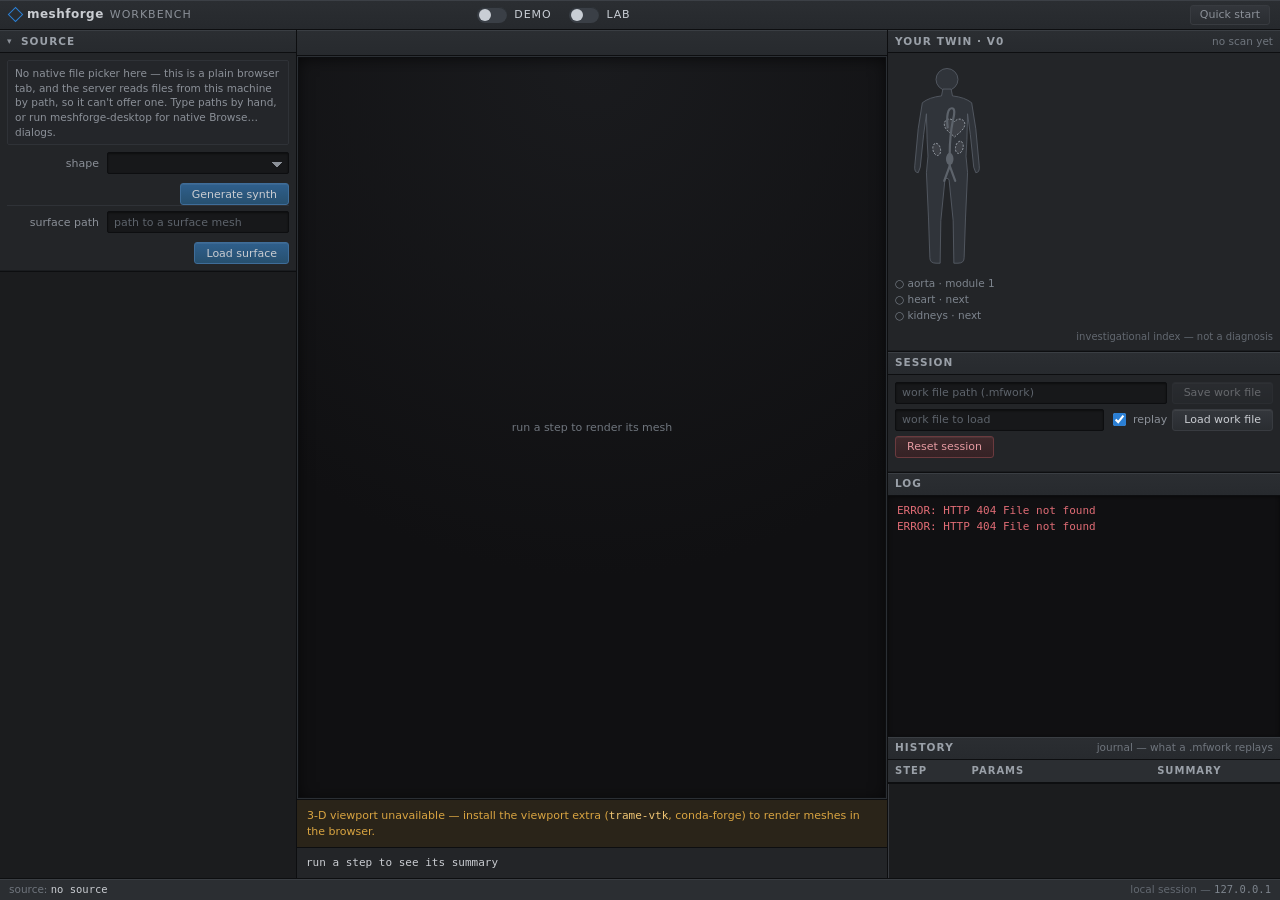
==== src/digitwin/web/static/index.html @ 9f06ed1d "refactor: rename the package meshforge -> digitwin (move + module paths) git mv src/meshforge src/di" ====
<!doctype html>
<html lang="en">
  <head>
    <meta charset="utf-8" />
    <meta name="viewport" content="width=device-width, initial-scale=1" />
    <title>meshforge web — Workbench</title>
    <link rel="stylesheet" href="styles.css" />
  </head>
  <body>
    <header id="topbar">
      <h1>meshforge <span class="sub">Workbench</span></h1>
      <!-- Demo mode (presentation layout): fewer panels, result reveal, the
           patient atlas. URL ?demo=1 or localStorage meshforge.demo; off = the
           Workbench as it is. app.js owns the behaviour; styles.css the layout. -->
      <div class="mode-switches">
      <label id="demo-switch" class="demo-switch" title="presentation layout: load, contour &amp; mesh, simulate; results reveal as they land; the patient atlas above the twin">
        <input type="checkbox" id="demo-toggle" />
        <span class="demo-switch-track" aria-hidden="true"></span>
        <span class="demo-switch-label">Demo</span>
      </label>
      <!-- Lab mode (D115): Demo's six steps and viewport (the aorta outlined,
           the heart as a ghost beside it, through CFD) without the right-hand
           pane (no atlas, no twin, no whole-body view), plus an Upload scan
           button above the steps. URL ?lab=1 or localStorage meshforge.lab;
           Demo and Lab are never both on. -->
      <label id="lab-switch" class="demo-switch lab-switch" title="lab: Demo's six steps without the right-hand pane, plus Upload scan for a CT from this computer">
        <input type="checkbox" id="lab-toggle" />
        <span class="demo-switch-track" aria-hidden="true"></span>
        <span class="demo-switch-label">Lab</span>
      </label>
      </div>
      <!-- Static, offline quick-start. No links, no fetch, no external
           navigation (the app is 127.0.0.1-only and self-contained). -->
      <details id="help" class="help">
        <summary>Quick start</summary>
        <div class="help-body">
          <ol>
            <li><b>source</b> — pick a shape → <b>Generate synth</b>; or
              starting from a file, open the matching <b>import_*</b> panel
              (e.g. <b>import_cad</b> for DXF/DWG) and run it first.</li>
            <li>Then <b>Run centerline</b> → <b>Run wall</b> → <b>Run
              volmesh</b> (check <code>inverted 0</code>).</li>
            <li>Analyze in the <b>solve</b> (FEA) or <b>cfd</b> panel.</li>
            <li><b>Save work file</b> (<code>.mfwork</code>) → <b>Load</b> with
              <i>replay</i> ticked to reproduce.</li>
          </ol>
          <p>Run step panels top-to-bottom; a step run before its input errors
            loudly (log, and next to the button). Full guide:
            <code>docs/TUTORIAL.md</code> and <code>docs/APP_GUIDE.md</code>.</p>
        </div>
      </details>
    </header>

    <main id="workbench">
      <!-- LEFT: scrollable source + per-step parameter panels (from /schema) -->
      <section id="pane-left" class="pane" aria-label="steps">
        <details id="source-box" class="step-box" open>
          <summary>source</summary>
          <label class="knob">
            <span class="knob-name">shape</span>
            <select id="synth-shape"></select>
          </label>
          <button type="button" id="btn-synth" class="run">Generate synth</button>
          <hr />
          <label class="knob">
            <span class="knob-name">surface path</span>
            <input type="text" id="load-path" placeholder="path to a surface mesh" />
          </label>
          <button type="button" id="btn-load" class="run">Load surface</button>
        </details>
        <!-- Lab mode only (D115): the extra button above Demo's six tabs.
             The CT's bytes go to POST /upload/scan (a read-only temp copy on
             the server) and the copy's path fills Load scan's path knob;
             Load scan (tab 1) is the next click. Hidden unless body.lab. -->
        <div id="lab-upload" class="lab-upload" data-demo-state="waiting">
          <button type="button" id="btn-upload-scan" class="lab-upload-btn" title="choose a CT file (.nii, .nii.gz or .nrrd) on this computer">
            <span class="demo-tab">
              <span class="demo-num" aria-hidden="true">↑</span>
              <span class="demo-title">Upload scan</span>
              <span class="demo-hint" id="lab-upload-hint">CT .nii / .nii.gz / .nrrd from this computer</span>
              <span class="demo-mark" aria-hidden="true"></span>
            </span>
          </button>
          <input type="file" id="upload-scan-input" accept=".nii,.nii.gz,.gz,.nrrd" hidden />
          <p id="upload-error" class="panel-error" hidden></p>
        </div>
        <div id="step-panels"><!-- generated from GET /schema --></div>
      </section>

      <!-- CENTER: interactive 3-D viewport (pure client-side vtk.js) -->
      <section id="pane-center" class="pane" aria-label="viewport">
        <div id="viewport-slot" class="viewport-slot">
          <div id="vp-toolbar" class="vp-toolbar">
            <label class="vp-ctl" id="vp-field-ctl" hidden>
              <span>color by</span>
              <select id="vp-field"></select>
            </label>
            <label class="vp-ctl" id="vp-overlay-ctl" hidden title="draw the raw source contours over the surface">
              <input type="checkbox" id="vp-overlay" checked />
              <span id="vp-overlay-name">contours</span>
            </label>
            <label class="vp-ctl" id="vp-section-ctl" hidden title="show the flow on a section along the vessel centreline (the wall turns translucent)">
              <input type="checkbox" id="vp-section" checked />
              <span>flow section</span>
            </label>
            <label class="vp-ctl" id="vp-wall-ctl" hidden title="draw the vessel wall around the flow section (translucent)">
              <input type="checkbox" id="vp-wall" />
              <span>wall</span>
            </label>
            <label class="vp-ctl" id="vp-fit-ctl" hidden title="colour range = the flow inside the section (2nd-98th percentile), not the full range">
              <input type="checkbox" id="vp-fit" checked />
              <span>fit colours</span>
            </label>
            <!-- Demo mode only (D112): switch the view between the wall-stress
                 result and the CFD result the session holds; nothing computed. -->
            <div class="vp-ctl vp-layer" id="vp-layer-ctl" hidden role="group" aria-label="shown result">
              <button type="button" class="vp-layer-btn" data-layer="stress" aria-pressed="false" title="the finite-element wall stress">wall stress</button>
              <button type="button" class="vp-layer-btn" data-layer="cfd" aria-pressed="false" title="the blood-flow (CFD) result">blood flow</button>
            </div>
            <div id="vp-colorbar" class="vp-colorbar" hidden>
              <span id="vp-cb-min" class="vp-cb-lim">0</span>
              <span class="vp-cb-gradient" aria-hidden="true"></span>
              <span id="vp-cb-max" class="vp-cb-lim">1</span>
              <span id="vp-cb-name" class="vp-cb-name"></span>
            </div>
          </div>
          <div id="vtk-canvas" class="vtk-canvas">
            <p id="vp-empty" class="viewport-note">run a step to render its mesh</p>
          </div>
          <!-- Demo mode only: the running step with its elapsed seconds (from
               GET /state `running`). A NEW result is drawn in from the top down
               by viewport.js itself (D112). -->
          <div id="vp-busy" class="vp-busy" hidden aria-live="polite"></div>
          <div id="vp-anim" class="vp-anim" hidden>
            <button type="button" id="vp-play" class="run" title="play / pause">▶</button>
            <input type="range" id="vp-frame" min="0" max="0" value="0" step="1" aria-label="CFD time frame" />
            <span id="vp-time" class="vp-time"></span>
          </div>
          <p id="vp-fallback" class="vp-fallback" hidden>
            3-D viewport unavailable — install the viewport extra
            (<code>trame-vtk</code>, conda-forge) to render meshes in the browser.
          </p>
          <pre id="summary-view" class="summary-view">run a step to see its summary</pre>
        </div>
      </section>

      <!-- RIGHT: docked session / log / history panels -->
      <section id="pane-right" class="pane" aria-label="log and history">
        <!-- Twin card (M6): the copilot report's header as a live panel. Filled
             from GET /twin (the session's own step outputs); every slot waits
             until its step has run. The body outline is the report's exact SVG. -->
        <section id="twin-panel" class="dock-panel twin-panel" aria-label="your twin">
          <h2 class="panel-title">your twin · v0 <span id="twin-scan" class="muted">no scan yet</span></h2>
          <div id="twin" class="twin" data-lit="0">
            <div class="twin-fig">
              <svg class="tw-svg" viewBox="0 0 140 300" role="img" aria-label="body outline: the aorta is module 1; heart and kidneys come next"><circle class="tw-body" cx="70" cy="24" r="16"/><path class="tw-body" d="M76 38 L78 48 Q96 50 106 58 L112 96 L117 150 Q118 160 112 160 L109 152 L104 104 L100 74 L99 112 Q96 136 100 160 L97 226 L95 284 Q95 292 86 292 L80 292 L79 230 L73 170 Q70 166 67 170 L61 230 L60 292 L54 292 Q45 292 45 284 L43 226 L40 160 Q44 136 41 112 L40 74 L36 104 L31 152 L28 160 Q22 160 23 150 L28 96 L34 58 Q44 50 62 48 L64 38 Z"/><path class="tw-next" d="M81 86 C77 79 66 81 66 89 C66 97 75 102 81 108 C87 102 96 97 96 89 C96 81 85 79 81 86 Z"/><ellipse class="tw-next" cx="55" cy="126" rx="5.5" ry="9" transform="rotate(-12 55 126)"/><ellipse class="tw-next" cx="88" cy="123" rx="5.5" ry="9" transform="rotate(12 88 123)"/><g class="tw-aorta"><path d="M71 94 C69 78 71 66 77 66 C82 66 81 74 79 82 C77 92 74 104 74 132 L74 150"/><path d="M74 150 L66 172 M74 150 L82 172"/><ellipse cx="74" cy="140" rx="5.5" ry="9"/></g></svg>
              <ul id="twin-modules" class="twin-modules">
                <li class="mod">○ aorta · module 1</li><li class="mod">○ heart · next</li><li class="mod">○ kidneys · next</li>
              </ul>
            </div>
            <ul id="twin-slots" class="twin-slots" aria-live="polite"><!-- from GET /twin --></ul>
          </div>
          <p class="twin-foot">investigational index — not a diagnosis</p>
        </section>

        <section class="dock-panel">
          <h2 class="panel-title">session</h2>
          <div class="actions">
            <div class="action-row">
              <input type="text" id="save-path" placeholder="work file path (.mfwork)" />
              <button type="button" id="btn-save" class="run" disabled>Save work file</button>
            </div>
            <p id="save-error" class="panel-error" hidden></p>
            <div class="action-row">
              <input type="text" id="wload-path" placeholder="work file to load" />
              <label class="inline"><input type="checkbox" id="wload-replay" checked /> replay</label>
              <button type="button" id="btn-wload" class="run">Load work file</button>
            </div>
            <p id="wload-error" class="panel-error" hidden></p>
            <div class="action-row">
              <button type="button" id="btn-reset" class="reset">Reset session</button>
            </div>
          </div>
        </section>

        <section class="dock-panel flush">
          <h2 class="panel-title">log</h2>
          <pre id="log" class="log" aria-live="polite"></pre>
        </section>

        <section id="history-panel" class="dock-panel flush">
          <h2 class="panel-title">history <span class="muted">journal — what a .mfwork replays</span></h2>
          <table id="history" class="history">
            <thead><tr><th>step</th><th>params</th><th>summary</th></tr></thead>
            <tbody></tbody>
          </table>
        </section>
      </section>
    </main>


    <!-- Demo mode: the patient atlas (D108 addendum 6). An inert template;
         app.js clones it above the twin panel while Demo is on and removes it
         when off. One patient record, every study filed by body region and
         modality: the body map is 15 regions, each its own path, filed by the
         PATIENT's side (right = the viewer's left, as on a scan). Every study
         row comes from GET /atlas — the scans the session really loaded, no
         priors, no other patients, no dates. The region ids and names are
         meshforge.atlas.REGIONS; the asset test pins the two. -->
    <template id="atlas-svg">
      <section id="atlas-panel" class="dock-panel atlas" data-modality="All" aria-label="patient atlas">
        <h2 class="panel-title">patient atlas <span id="atlas-patient" class="muted">no patient loaded</span></h2>
        <div class="atlas-body">
          <div class="atlas-fig">
            <!-- A front-view silhouette with natural lines (deltoids, tapered arms,
                 waist and hips, thighs, calves, feet), 1 unit = 1 px at its drawn size
                 (170 x 330). Exactly 15 regions, each its own path, ~2-unit gaps; the
                 left side is the right side mirrored, so the patient's right is on the
                 viewer's left. data-cx/cy: the badge and the hovered region's name
                 label (drawn by app.js, kept inside the figure). -->
            <svg class="atlas-svg" viewBox="0 0 170 330" role="group" aria-label="body map, front view, 15 regions; the patient's right is on the left">
              <g class="atlas-regions">
                <path class="atlas-region" data-region="head" tabindex="0" aria-label="Head and neck" role="button" data-cx="85" data-cy="26" d="M75 58 L76 45.4 A19 22 0 1 1 94 45.4 L95 58 Z"/>
                <path class="atlas-region" data-region="chest" tabindex="0" aria-label="Chest" role="button" data-cx="85" data-cy="90" d="M57 60 C66 61 76 62 85 62 C94 62 104 61 113 60 C113.5 80 113.5 100 112 120 L58 120 C56.5 100 56.5 80 57 60 Z"/>
                <path class="atlas-region" data-region="torso" tabindex="0" aria-label="Torso (abdomen and pelvis)" role="button" data-cx="85" data-cy="160" d="M58 122 L112 122 C111 135 109 145 110 155 C112 170 117 182 116 195 C116 199 114 202 112 202 L88 202 L85 196 L82 202 L58 202 C56 202 54 199 54 195 C53 182 58 170 60 155 C61 145 59 135 58 122 Z"/>
                <path class="atlas-region" data-region="shoulder_r" tabindex="0" aria-label="Right shoulder" role="button" data-cx="40" data-cy="76" d="M54 60 C45 60 34 62 29 70 C25 76 25 86 27 93 L54 93 Z"/>
                <path class="atlas-region" data-region="shoulder_l" tabindex="0" aria-label="Left shoulder" role="button" data-cx="130" data-cy="76" d="M116 60 C 125 60 136 62 141 70 C 145 76 145 86 143 93 L 116 93 Z"/>
                <path class="atlas-region" data-region="arm_r" tabindex="0" aria-label="Right arm" role="button" data-cx="39" data-cy="148" d="M28 95 L52 95 C51 115 47 125 47 145 C47 165 49 185 50 202 L34 202 C33 185 29 165 27 145 C26 125 28 110 28 95 Z"/>
                <path class="atlas-region" data-region="arm_l" tabindex="0" aria-label="Left arm" role="button" data-cx="131" data-cy="148" d="M142 95 L 118 95 C 119 115 123 125 123 145 C 123 165 121 185 120 202 L 136 202 C 137 185 141 165 143 145 C 144 125 142 110 142 95 Z"/>
                <path class="atlas-region" data-region="hand_r" tabindex="0" aria-label="Right hand" role="button" data-cx="41" data-cy="218" d="M33 204 L49 204 C52 210 54 216 53 222 C52 230 45 233 39 232 C32 231 28 226 29 218 C29 212 31 208 33 204 Z"/>
                <path class="atlas-region" data-region="hand_l" tabindex="0" aria-label="Left hand" role="button" data-cx="129" data-cy="218" d="M137 204 L 121 204 C 118 210 116 216 117 222 C 118 230 125 233 131 232 C 138 231 142 226 141 218 C 141 212 139 208 137 204 Z"/>
                <path class="atlas-region" data-region="upper_leg_r" tabindex="0" aria-label="Right upper leg" role="button" data-cx="69" data-cy="231" d="M56 204 L83 204 C83 222 83 240 82 258 L60 258 C57 240 55 222 56 204 Z"/>
                <path class="atlas-region" data-region="upper_leg_l" tabindex="0" aria-label="Left upper leg" role="button" data-cx="101" data-cy="231" d="M114 204 L 87 204 C 87 222 87 240 88 258 L 110 258 C 113 240 115 222 114 204 Z"/>
                <path class="atlas-region" data-region="lower_leg_r" tabindex="0" aria-label="Right lower leg" role="button" data-cx="70" data-cy="283" d="M60 260 L82 260 C84 275 83 290 79 306 L64 306 C60 290 56 275 60 260 Z"/>
                <path class="atlas-region" data-region="lower_leg_l" tabindex="0" aria-label="Left lower leg" role="button" data-cx="100" data-cy="283" d="M110 260 L 88 260 C 86 275 87 290 91 306 L 106 306 C 110 290 114 275 110 260 Z"/>
                <path class="atlas-region" data-region="foot_r" tabindex="0" aria-label="Right foot" role="button" data-cx="63" data-cy="318" d="M63 308 L80 308 C81 316 81 324 79 328 L52 328 C47 328 45 325 46 321 C48 316 56 312 63 308 Z"/>
                <path class="atlas-region" data-region="foot_l" tabindex="0" aria-label="Left foot" role="button" data-cx="107" data-cy="318" d="M107 308 L 90 308 C 89 316 89 324 91 328 L 118 328 C 123 328 125 325 124 321 C 122 316 114 312 107 308 Z"/>
              </g>
              <g class="atlas-badges" aria-hidden="true"><!-- count badges, from GET /atlas --></g>
              <g class="atlas-labels" aria-hidden="true"><!-- the hovered region's name, on the figure --></g>
            </svg>
          </div>
          <div class="atlas-side">
            <div class="atlas-chips" role="group" aria-label="modality">
              <button type="button" class="atlas-chip on" data-modality="All">All</button>
              <button type="button" class="atlas-chip" data-modality="CT">CT</button>
              <button type="button" class="atlas-chip" data-modality="MRI">MRI</button>
              <button type="button" class="atlas-chip" data-modality="X-ray">X-ray</button>
              <button type="button" class="atlas-chip" data-modality="US">US</button>
              <button type="button" class="atlas-chip" data-modality="Angio">Angio</button>
            </div>
            <p id="atlas-hover" class="atlas-hover" aria-live="polite">hover a region</p>
            <h3 class="atlas-list-title">studies · <span id="atlas-scope">all regions</span></h3>
            <ul id="atlas-studies" class="atlas-studies" aria-live="polite"><!-- from GET /atlas --></ul>
          </div>
        </div>
        <p id="atlas-caption" class="atlas-caption">atlas · regions without studies are dim · sides are the patient's</p>
      </section>
    </template>

    <!-- Status bar: the session's live state (source + artifact chips). -->
    <footer id="statusbar">
      <div id="state-strip" class="state-strip" aria-label="session state">
        <span id="state-input" class="state-input">no source</span>
        <span id="state-artifacts" class="state-artifacts"></span>
      </div>
      <span class="status-hint">local session — <code>127.0.0.1</code></span>
    </footer>

    <!-- Viewport vendor JS (vtk.js/vue_vtk + Vue), served locally from /vendor;
         classic scripts so they run before the app.js module. If trame-vtk is
         absent these 404 and the viewport degrades to a note (app.js handles it). -->
    <script src="/vendor/vue.global.js"></script>
    <script src="/vendor/trame-vtk.js"></script>
    <script src="viewport.js"></script>
    <script type="module" src="app.js"></script>
  </body>
</html>
---- src/digitwin/web/static/styles.css ----
/* meshforge Workbench — desktop-tool chrome.
   Plain CSS, no framework/build step, no external font/asset (the page stays
   127.0.0.1-only and self-contained; test_help_affordance_is_static_and_local
   asserts no http/https anywhere in the served page).

   Design intent (session 39): this is a meshing/FEA workstation, not a web
   form. The vocabulary is the one every DCC/CAD tool uses — a dark neutral
   chrome, hairline-separated docked panels with small-caps title bars, 22px
   controls, inset fields, flat raised buttons, and a status bar. Saturated
   fills are spent only on focus and state; nothing is rounded past 3px.

   THEME: dark, always — the app ships its own theme rather than following the
   OS, the way Photoshop/Blender/Fusion do (D77). One palette means one set of
   contrast ratios to tune. */

/* The hidden attribute must always win: several class rules below set
   display:* which otherwise overrides the UA's [hidden]{display:none}
   (equal specificity, later in the cascade) — the colorbar/animation
   strips were faintly visible while "hidden" (found session 34). */
[hidden] { display: none !important; }

:root {
  /* surfaces, darkest -> lightest */
  --void:       #101012;  /* the viewport well: darker than any panel */
  --app:        #1b1c1e;  /* window background / gutters */
  --panel:      #232528;  /* docked panel body */
  --head:       #2b2e32;  /* panel title bar, toolbars, raised buttons */
  --head-hi:    #35383d;  /* button hover / active tab */
  --field:      #17181a;  /* inset input well */

  /* edges: a hard dark line plus a 1px highlight is what reads as "bevel" */
  --edge:       #0d0e10;
  --bevel:      #383b40;
  --rule:       #2f3237;

  /* ink */
  --ink:        #c9ccd1;
  --ink-dim:    #8b9098;
  --ink-head:   #9aa0a8;  /* small-caps panel titles */

  --accent:     #2b7fd4;  /* focus, selection, active state — used sparingly */
  --accent-ink: #ffffff;
  --err:        #e06c75;
  --ok:         #7bc98a;
  --warn:       #d9a441;

  --mono: ui-monospace, SFMono-Regular, "SF Mono", Menlo, Consolas, monospace;
  --ui: system-ui, -apple-system, "Segoe UI", Roboto, sans-serif;

  --row: 22px;   /* the one control height everything aligns to */
  --pad: 7px;
}

* { box-sizing: border-box; }
html, body { height: 100%; margin: 0; }
body {
  font: 12px/1.4 var(--ui);
  color: var(--ink);
  background: var(--app);
  display: flex; flex-direction: column;
  -webkit-font-smoothing: antialiased;
  font-variant-numeric: tabular-nums;
  overflow: hidden;           /* the panes scroll, never the window */
}

/* Native-feeling scrollbars: a light web scrollbar over dark chrome is the
   single loudest "this is a web page" tell. */
::-webkit-scrollbar { width: 11px; height: 11px; }
::-webkit-scrollbar-track { background: var(--app); }
::-webkit-scrollbar-thumb {
  background: #3b3e43; border: 2px solid var(--app); border-radius: 6px;
}
::-webkit-scrollbar-thumb:hover { background: #4a4e54; }
::-webkit-scrollbar-corner { background: var(--app); }

::selection { background: var(--accent); color: var(--accent-ink); }
:focus-visible {
  outline: 1px solid var(--accent);
  outline-offset: 0;
}

/* ---- top chrome: title + tool identity ------------------------------- */
#topbar {
  flex: 0 0 auto; display: flex; align-items: center; gap: 12px;
  height: 30px; padding: 0 10px;
  background: linear-gradient(var(--head), #26292d);
  border-bottom: 1px solid var(--edge);
  box-shadow: inset 0 1px 0 #3c4046;
  user-select: none;
}
#topbar h1 {
  font-size: 12px; margin: 0; font-weight: 700; letter-spacing: .04em;
  display: flex; align-items: baseline; gap: 6px;
}
#topbar h1 .sub {
  color: var(--ink-dim); font-weight: 400; font-size: 11px; letter-spacing: .09em;
  text-transform: uppercase;
}
#topbar h1::before {           /* a small tool mark, drawn not fetched */
  content: ""; width: 9px; height: 9px; align-self: center;
  border: 1.5px solid var(--accent); transform: rotate(45deg);
}

/* Static offline quick-start popover (no links / no fetch — 127.0.0.1-only app). */
.help { margin-left: auto; position: relative; font-size: 11px; }
.help > summary {
  cursor: pointer; list-style: none; height: 20px; padding: 0 9px;
  display: inline-flex; align-items: center;
  border: 1px solid var(--bevel); border-radius: 3px;
  background: linear-gradient(#33363b, #2a2d31);
  color: var(--ink-dim); user-select: none;
}
.help > summary:hover { background: linear-gradient(#3b3f45, #31343a); color: var(--ink); }
.help > summary::-webkit-details-marker { display: none; }
.help[open] > summary { color: var(--ink); border-color: var(--accent); background: var(--head-hi); }
.help-body {
  position: absolute; right: 0; top: 25px; z-index: 20; width: 23rem;
  padding: 10px 12px; border: 1px solid var(--edge); border-radius: 3px;
  background: var(--panel);
  box-shadow: 0 10px 28px rgba(0, 0, 0, .55), inset 0 1px 0 var(--bevel);
}
.help-body ol { margin: 2px 0 6px; padding-left: 16px; }
.help-body li { margin: 4px 0; }
.help-body p { margin: 6px 0 0; color: var(--ink-dim); }
.help-body code { font-family: var(--mono); font-size: 11px; color: var(--ink); }
.help-body b { color: #e3e6ea; }

/* ---- workbench: three docked columns --------------------------------- */
#workbench {
  flex: 1 1 auto; min-height: 0;
  display: grid;
  grid-template-columns: minmax(268px, 296px) 1fr minmax(300px, 392px);
  background: var(--edge);   /* shows through as the 1px gutters */
  gap: 1px;
}
.pane { min-height: 0; overflow-y: auto; background: var(--app); padding: 0; }
#pane-center { background: var(--app); }
/* the 1px gutter reads as a splitter once it has a highlight on one side */
#pane-center, #pane-right { box-shadow: inset 1px 0 0 var(--bevel); }

/* ---- docked panel: one look for every panel in every pane ------------ */
.step-box,
.dock-panel {
  border: 0; border-bottom: 1px solid var(--edge);
  background: var(--panel);
  margin: 0; padding: 0 0 var(--pad);
  box-shadow: inset 0 -1px 0 #1a1c1f;
}
/* step-box is a <details> now (FIX 7: collapsible panels) — no content is
   rendered while closed, so the box's own bottom padding would be a bare
   gap under the summary bar with nothing to pad. */
.step-box:not([open]) { padding-bottom: 0; }
/* <summary> is a block-level title bar, same look as every other panel
   header; list-style + the marker rule below strip its native disclosure
   triangle (same trick as .help > summary above) so our own chevron reads
   consistently across engines. */
.step-box > summary,
.panel-title {
  list-style: none; margin: 0;
  height: 23px; padding: 0 var(--pad);
  display: flex; align-items: center; gap: 6px;
  background: linear-gradient(var(--head), #272a2e);
  border-bottom: 1px solid var(--edge);
  box-shadow: inset 0 1px 0 #3a3e43;
  font: 600 10.5px/1 var(--ui); letter-spacing: .1em; text-transform: uppercase;
  color: var(--ink-head); user-select: none;
}
.step-box > summary { cursor: pointer; }
.step-box > summary::-webkit-details-marker { display: none; }
.step-box > summary::before {
  content: "▸"; display: inline-block; width: 8px; flex: 0 0 auto;
  color: var(--ink-dim); font-size: 9px;
}
.step-box[open] > summary::before { content: "▾"; }
.step-box > summary:hover { color: #e3e6ea; }
.panel-title { font-size: 10.5px; }
.dock-panel.flush { padding-bottom: 0; }
.step-box > *:not(summary) { clear: both; }
.step-box > .knob:first-of-type { margin-top: var(--pad); }
.step-box hr {
  border: 0; border-top: 1px solid var(--rule);
  margin: var(--pad) var(--pad) calc(var(--pad) - 2px);
}
.panel-title .muted {
  margin-left: auto; text-transform: none; letter-spacing: 0;
  font-weight: 400; font-size: 10.5px; color: #6f757d;
}

/* ---- knob row: right-aligned label, inset field ---------------------- */
.knob {
  display: grid; grid-template-columns: 92px 1fr;
  align-items: center; gap: 8px;
  margin: 2px 0; padding: 0 var(--pad);
}
.knob-name {
  color: var(--ink-dim); font-size: 11px; text-align: right;
  overflow: hidden; text-overflow: ellipsis; white-space: nowrap;
}
.knob input[type="text"], .knob input[type="number"], .knob select,
.action-row input[type="text"] {
  height: var(--row); width: 100%; padding: 0 6px;
  border: 1px solid var(--edge); border-radius: 2px;
  background: var(--field); color: var(--ink);
  font: 11px/1 var(--mono);
  box-shadow: inset 0 1px 2px rgba(0, 0, 0, .45);
}
.knob input::placeholder, .action-row input::placeholder {
  color: #5d636b; font-family: var(--ui);
}
.knob input:hover, .knob select:hover, .action-row input:hover { border-color: #2a2d31; }
.knob input:focus, .knob select:focus, .action-row input:focus {
  outline: none; border-color: var(--accent);
  box-shadow: inset 0 1px 2px rgba(0, 0, 0, .45), 0 0 0 1px rgba(43, 127, 212, .45);
}
.knob select {
  appearance: none; padding-right: 20px; cursor: pointer;
  font-family: var(--ui); font-size: 11px;
  background:
    linear-gradient(45deg, transparent 50%, var(--ink-dim) 50%) calc(100% - 11px) 9px / 5px 5px no-repeat,
    linear-gradient(135deg, var(--ink-dim) 50%, transparent 50%) calc(100% - 6px) 9px / 5px 5px no-repeat,
    var(--field);
}
.knob input[type="checkbox"] { justify-self: start; width: 13px; height: 13px; accent-color: var(--accent); }
.knob-help {
  grid-column: 2; margin: 0 var(--pad) 3px calc(92px + 8px + var(--pad));
  color: #6f757d; font-size: 10.5px; line-height: 1.35;
}

/* Inline per-panel error (FIX 7): appears next to the button that caused it,
   under the .log record of the same thing. Used by step panels, the source
   panel, and the session save/load rows. */
.panel-error {
  margin: 4px var(--pad) 0; padding: 5px 7px;
  border: 1px solid #5b2a2e; border-radius: 2px;
  background: #2a1c1e; color: var(--err);
  font-size: 10.5px; line-height: 1.4;
}

/* One-time note when there's no native-picker bridge (FIX 6) — a plain
   browser tab, not the desktop shell. */
.browse-note {
  margin: var(--pad) var(--pad) 4px; padding: 5px 7px;
  border: 1px solid var(--rule); border-radius: 2px;
  background: #24262a; color: var(--ink-dim);
  font-size: 10.5px; line-height: 1.4;
}
.browse-note code { font-family: var(--mono); color: var(--ink); }

/* ---- buttons: flat raised chrome, never a saturated web pill --------- */
button.run, button.reset, button.browse {
  height: var(--row); padding: 0 11px; margin: 0;
  border: 1px solid var(--bevel); border-radius: 3px;
  background: linear-gradient(#34373c, #2a2d31);
  color: var(--ink); font: 11px/1 var(--ui); cursor: pointer;
  box-shadow: inset 0 1px 0 rgba(255, 255, 255, .06);
}
button.run:hover:not(:disabled),
button.reset:hover:not(:disabled),
button.browse:hover { background: linear-gradient(#3d4148, #33363b); border-color: #4a4e55; }
button.run:active:not(:disabled), button.reset:active:not(:disabled) {
  background: #212428; box-shadow: inset 0 1px 3px rgba(0, 0, 0, .5);
}
button.run:disabled { opacity: .4; cursor: default; }
/* Running state (FIX 5) — the button stays disabled for the request's
   duration; this just makes that visible instead of looking dead/broken. */
button.run.busy { opacity: .65; cursor: progress; }
/* a step panel's own action sits on its trailing edge, dialog-style */
.step-box > button.run {
  float: right; margin: var(--pad) var(--pad) 0 0;
  border-color: #3f6d99; background: linear-gradient(#2f5f8c, #27506f);
}
.step-box > button.run:hover:not(:disabled) {
  background: linear-gradient(#356b9d, #2b587c); border-color: #4a80b3;
}
.step-box::after { content: ""; display: block; clear: both; }
button.reset { border-color: #6b3a3e; color: #e59aa1; background: linear-gradient(#40292c, #352225); }
button.reset:hover { border-color: #8d4a50; color: #f0b3b8; background: linear-gradient(#4d3134, #402729); }

/* Native "Browse…" (desktop shell only); sits under its path field. */
button.browse {
  grid-column: 2; justify-self: start; height: 19px;
  margin: 1px 4px 2px 0; padding: 0 8px; font-size: 10.5px;
}

/* ---- centre: viewport well ------------------------------------------ */
.viewport-slot {
  height: 100%; display: flex; flex-direction: column;
  align-items: stretch; justify-content: flex-start;
}
.viewport-note {
  border: 1px dashed var(--rule); border-radius: 2px; padding: 14px;
  color: #6f757d; text-align: center; margin: 0; font-size: 11px;
}
/* options bar: the tool strip over the canvas */
.vp-toolbar {
  flex: 0 0 auto; display: flex; align-items: center; gap: 16px; flex-wrap: wrap;
  min-height: 26px; padding: 0 9px;
  background: linear-gradient(var(--head), #272a2e);
  border-bottom: 1px solid var(--edge);
  box-shadow: inset 0 1px 0 #3a3e43;
}
.vp-ctl {
  display: inline-flex; align-items: center; gap: 6px;
  font-size: 11px; color: var(--ink-dim);
}
.vp-ctl select {
  height: 19px; padding: 0 20px 0 6px; appearance: none; cursor: pointer;
  border: 1px solid var(--edge); border-radius: 2px; color: var(--ink);
  font: 11px/1 var(--ui);
  background:
    linear-gradient(45deg, transparent 50%, var(--ink-dim) 50%) calc(100% - 11px) 8px / 5px 5px no-repeat,
    linear-gradient(135deg, var(--ink-dim) 50%, transparent 50%) calc(100% - 6px) 8px / 5px 5px no-repeat,
    var(--field);
}
.vp-ctl input[type="checkbox"] { width: 13px; height: 13px; accent-color: var(--accent); }
.vp-colorbar { display: inline-flex; align-items: center; gap: 6px; font-size: 10.5px; color: var(--ink-dim); }
.vp-cb-gradient {
  display: inline-block; width: 128px; height: 10px; border-radius: 1px;
  border: 1px solid var(--edge);
  background: linear-gradient(to right, #3b4cc0 0%, #dcdcdc 50%, #b40426 100%);
}
.vp-cb-lim { font-family: var(--mono); }
.vp-cb-name { color: var(--ink); font-weight: 600; letter-spacing: .04em; }
/* the WebGL canvas host: the dominant area, and the darkest surface */
.vtk-canvas {
  flex: 1 1 auto; min-height: 12rem; position: relative;
  overflow: hidden; margin: 0;
  background:
    radial-gradient(120% 100% at 50% 0%, #1a1b1e 0%, var(--void) 70%);
  /* A VISIBLE inner frame, not just a shadow: the vendor Vue app mounts over
     #vtk-canvas and destroys the "run a step" note inside it, so with nothing
     loaded this region is a flat dark field. The frame is what tells the eye
     it is the (empty) viewport rather than dead space. */
  box-shadow:
    inset 0 0 0 1px #2b2f34,
    inset 0 0 0 2px var(--edge),
    inset 0 2px 16px rgba(0, 0, 0, .65);
}
.vtk-canvas .viewport-note { position: absolute; inset: 50% 0 auto 0; transform: translateY(-50%); border: none; }
.vtk-canvas canvas { display: block; }
/* transport strip for CFD time series */
.vp-anim {
  flex: 0 0 auto; display: flex; align-items: center; gap: 9px;
  height: 26px; padding: 0 9px;
  background: var(--head); border-top: 1px solid var(--edge);
}
.vp-anim input[type="range"] { flex: 1 1 auto; accent-color: var(--accent); height: 3px; }
.vp-anim .run { width: 24px; padding: 0; height: 19px; font-size: 10px; }
.vp-time { font-family: var(--mono); font-size: 10.5px; color: var(--ink-dim); white-space: nowrap; }
.vp-fallback {
  flex: 0 0 auto; margin: 0; padding: 8px 10px;
  border-top: 1px solid var(--edge); background: #2a2419;
  color: var(--warn); font-size: 11px;
}
.vp-fallback code { font-family: var(--mono); color: #f0c674; }
.summary-view {
  flex: 0 0 auto; max-height: 9rem; overflow: auto; margin: 0;
  padding: 7px 9px;
  background: var(--panel); border-top: 1px solid var(--edge);
  font-family: var(--mono); font-size: 11px; line-height: 1.45;
  color: var(--ink); white-space: pre-wrap;
}

/* ---- right dock: actions / log / history ----------------------------- */
.actions { display: flex; flex-direction: column; gap: 5px; padding: var(--pad); }
.action-row { display: flex; align-items: center; gap: 5px; }
.action-row input[type="text"] { flex: 1 1 auto; }
.action-row button { flex: 0 0 auto; }
label.inline {
  display: inline-flex; align-items: center; gap: 4px;
  color: var(--ink-dim); font-size: 11px; white-space: nowrap;
}
label.inline input[type="checkbox"] { width: 13px; height: 13px; accent-color: var(--accent); }

.log {
  height: 15rem; overflow: auto; margin: 0; padding: 7px 9px;
  background: var(--void);
  box-shadow: inset 0 1px 4px rgba(0, 0, 0, .5);
  font-family: var(--mono); font-size: 11px; line-height: 1.5;
  color: #a8b0b8; white-space: pre-wrap;
}
.log .err { color: var(--err); }

.history { width: 100%; border-collapse: collapse; font-size: 11px; }
.history th, .history td {
  border-bottom: 1px solid var(--rule); padding: 3px 7px;
  text-align: left; vertical-align: top;
}
.history th {
  position: sticky; top: 0; z-index: 1;
  background: var(--head); border-bottom: 1px solid var(--edge);
  color: var(--ink-head); font: 600 10px/1.6 var(--ui);
  letter-spacing: .1em; text-transform: uppercase;
}
.history tbody tr:nth-child(even) { background: rgba(255, 255, 255, .022); }
.history tbody tr:hover { background: rgba(43, 127, 212, .12); }
/* The step column names one step ("centerline") and must never wrap: the JSON
   columns' overflow-wrap makes every column's min-content one character, and
   auto table layout then squeezes this narrow column to "ce nt er li ne"
   (visible in the README hero shot before session 39). width:1% + nowrap
   pins it to its natural width; only the JSON cells may break anywhere. */
.history td.step {
  white-space: nowrap; width: 1%;
  font-weight: 600; color: var(--ink); letter-spacing: .01em;
}
.history td.mono { font-family: var(--mono); color: var(--ink-dim); overflow-wrap: anywhere; }
/* auto layout hands the params column almost nothing next to the much longer
   summary JSON; a floor keeps it readable without pinning either column. */
.history th:nth-child(2), .history td:nth-child(2) { min-width: 7rem; }

/* ---- status bar ------------------------------------------------------ */
#statusbar {
  flex: 0 0 auto; display: flex; align-items: center; gap: 10px;
  height: 22px; padding: 0 9px;
  background: var(--head); border-top: 1px solid var(--edge);
  box-shadow: inset 0 1px 0 #3a3e43;
  font-size: 10.5px; color: var(--ink-dim); user-select: none;
}
.state-strip { display: flex; align-items: center; gap: 8px; flex-wrap: wrap; min-width: 0; }
.state-input {
  color: var(--ink); font-family: var(--mono); font-size: 10.5px;
  max-width: 22rem; overflow: hidden; text-overflow: ellipsis; white-space: nowrap;
}
.state-input::before { content: "source: "; color: #6f757d; font-family: var(--ui); }
.state-artifacts { display: flex; gap: 4px; flex-wrap: wrap; }
.chip {
  padding: 1px 6px; border: 1px solid #34373c; border-radius: 2px;
  background: #202225; color: #767c84;
  font-family: var(--mono); font-size: 10px; letter-spacing: .02em;
}
.chip.on { color: var(--ok); border-color: #2f5c3b; background: #1c2a20; }
.status-hint { margin-left: auto; color: #626870; white-space: nowrap; }
.status-hint code { font-family: var(--mono); color: #7d848d; }

/* ---- cfd flow-ends picker (D80): writes the cfd knobs, nothing else --- */
.flow-picker {
  margin: var(--pad) var(--pad) 2px; padding: 0 0 var(--pad);
  border: 1px solid var(--rule); border-radius: 3px;
  background: #1f2124;
}
.flow-picker .fp-head {
  padding: 5px var(--pad); color: var(--ink-head);
  font: 600 10px/1 var(--ui); letter-spacing: .1em; text-transform: uppercase;
  border-bottom: 1px solid var(--rule);
}
.flow-picker .fp-row { display: flex; gap: 6px; padding: var(--pad) var(--pad) 2px; }
.flow-picker .knob.fp-speed { grid-template-columns: 92px 1fr auto; }
.flow-picker .fp-unit { color: var(--ink-dim); font: 11px/1 var(--mono); }
.fp-status, .fp-note, .fp-preview {
  margin: 3px var(--pad); color: var(--ink-dim);
  font-size: 10.5px; line-height: 1.4;
  white-space: pre-wrap; overflow-wrap: anywhere;
}
.fp-preview { font-family: var(--mono); color: var(--ink); }
.fp-status.err, .fp-preview.err { color: var(--err); }
.fp-note { color: var(--warn); }
#fp-pick[data-armed="1"] {
  border-color: var(--accent); color: var(--accent-ink);
  background: linear-gradient(#2f5f8c, #27506f);
}

/* ---- twin card (M6): the copilot report's header as a docked panel ----
   The body outline is the report's own SVG (classes only, themed here):
   dim silhouette, heart + kidneys dashed as "next", the aorta unlit until
   the first slot fills, then lit red — the one saturated fill in the panel. */
.twin-panel { --twin-red: #ff5d55; }
.twin { display: grid; grid-template-columns: 104px 1fr; gap: 10px; padding: 10px var(--pad) 2px; }
.twin-fig { text-align: center; }
.tw-svg { width: 96px; height: auto; display: block; margin: 0 auto; }
.tw-body { fill: #30343a; stroke: #59606a; stroke-width: 1.2; stroke-linejoin: round; }
.tw-next { fill: rgba(139, 144, 152, .14); stroke: #9aa0a8; stroke-width: 1.3; stroke-dasharray: 3 2; }
.tw-aorta path { fill: none; stroke: #5d636b; stroke-width: 3.2; stroke-linecap: round; stroke-linejoin: round; }
.tw-aorta ellipse { fill: #5d636b; }
.twin[data-lit="1"] .tw-aorta path { stroke: var(--twin-red); }
.twin[data-lit="1"] .tw-aorta ellipse { fill: var(--twin-red); }
.twin[data-lit="1"] .tw-aorta { filter: drop-shadow(0 0 3px rgba(255, 93, 85, .55)); }
.twin-modules {
  list-style: none; margin: 6px 0 0; padding: 0;
  font-size: 10.5px; line-height: 1.55; color: #7d848d; text-align: left; white-space: nowrap;
}
.twin-modules .mod.lit { color: var(--twin-red); font-weight: 600; }
.twin-slots { list-style: none; margin: 0; padding: 0; min-width: 0; }
.twin-slots .slot {
  display: grid; grid-template-columns: 12px 1fr; gap: 5px;
  padding: 4px 0; border-bottom: 1px solid var(--rule);
}
.twin-slots .slot:last-child { border-bottom: 0; }
.slot-dot { color: #5d636b; font-size: 10px; line-height: 17px; }
.slot.filled .slot-dot { color: var(--twin-red); }
.slot-body { min-width: 0; display: flex; flex-direction: column; }
.slot-head { display: flex; align-items: baseline; gap: 6px; }
.slot-head b { color: #8b9098; font-size: 11px; font-weight: 600; }
.slot.filled .slot-head b { color: #e3e6ea; }
.slot-note { margin-left: auto; color: #6f757d; font-size: 10px; text-align: right; }
.slot.filled .slot-note { color: var(--warn); }
.slot-detail { color: #6f757d; font-size: 10.5px; line-height: 1.35; }
.slot-value { color: var(--ink); font: 600 11px/1.45 var(--mono); overflow-wrap: anywhere; }
.slot.next { opacity: .75; }
.twin-foot { margin: 4px var(--pad) 0; color: #626870; font-size: 10px; text-align: right; }

/* ===== Demo mode (D108): presentation layout ================================
   body.demo is set by the Demo switch in the top bar (app.js; URL ?demo=1 or
   localStorage meshforge.demo). Off = every rule below is inert. */
.demo-switch {
  margin: 0 auto;                 /* centred between the title and Quick start */
  display: inline-flex; align-items: center; gap: 7px; cursor: pointer;
  font-size: 11px; letter-spacing: .08em; text-transform: uppercase; color: #c9ced5;
}
.demo-switch input { position: absolute; opacity: 0; width: 0; height: 0; }
.demo-switch-track {
  width: 30px; height: 16px; border-radius: 8px; background: #3a3f46; position: relative;
  box-shadow: inset 0 1px 0 #2a2e33; transition: background .15s;
}
.demo-switch-track::after {
  content: ""; position: absolute; top: 2px; left: 2px; width: 12px; height: 12px;
  border-radius: 6px; background: #c9ced5; transition: left .15s, background .15s;
}
.demo-switch input:checked + .demo-switch-track { background: #ff5d55; }
.demo-switch input:checked + .demo-switch-track::after { left: 16px; background: #fff; }
.demo-switch input:focus-visible + .demo-switch-track { outline: 2px solid #ff5d55; outline-offset: 2px; }

/* the tabs: only the AAA path's steps stay, each summary bar showing its tab
   (number · title · hint · state mark) in place of the step's name. The tab
   exists only under body.demo; off, the step's own name shows as before. */
.demo-tab { display: none; }
body.demo #help { display: none; }
body.demo #source-box { display: none; }
body.demo #step-panels > details.step-box { display: none; }
body.demo #step-panels > details.step-box[data-demo="1"] { display: block; }
body.demo #step-panels > details.step-box[data-demo="1"] > summary .step-name { display: none; }
body.demo #history-panel { display: none; }
body.demo #step-panels > details.step-box[data-demo="1"] > summary {
  height: auto; min-height: 23px; padding: 7px var(--pad) 7px 10px;
  text-transform: none; letter-spacing: .02em; font-size: 12.5px;
}
body.demo .demo-tab {
  display: grid; flex: 1 1 auto; align-items: center; column-gap: 9px; row-gap: 1px;
  grid-template-columns: 22px 1fr 14px;
  grid-template-areas: "num title mark" "num hint mark";
}
.demo-num {
  grid-area: num; width: 22px; height: 22px; border-radius: 11px;
  display: inline-flex; align-items: center; justify-content: center;
  background: #2f3338; color: #c9ced5; font: 700 11px/1 var(--ui); letter-spacing: 0;
  transition: background .2s, color .2s;
}
.demo-title { grid-area: title; font-weight: 600; color: #e3e6ea; }
.demo-hint { grid-area: hint; font: 400 10.5px/1.25 var(--ui); letter-spacing: 0; color: #9aa0a8; }
.demo-mark { grid-area: mark; width: 14px; height: 14px; display: inline-flex; align-items: center; justify-content: center; }
.demo-mark::before { content: ""; width: 8px; height: 8px; border-radius: 4px; background: #3a3f46; }
details.step-box[data-demo-state="running"] .demo-num { background: #ff5d55; color: #fff; }
details.step-box[data-demo-state="running"] .demo-mark::before { background: #ff5d55; animation: vp-pulse 1s ease-in-out infinite; }
details.step-box[data-demo-state="failed"] .demo-num { background: #7a2b27; color: #ffd9d6; }
details.step-box[data-demo-state="failed"] .demo-mark::before { content: "✕"; width: auto; height: auto; border-radius: 0; background: none; color: #ff5d55; font: 700 12px/1 var(--ui); }
details.step-box[data-demo-state="done"] .demo-num { background: #2f8f5b; color: #fff; }
details.step-box[data-demo-state="done"] .demo-mark::before { content: "✓"; width: auto; height: auto; border-radius: 0; background: none; color: #5fd08a; font: 700 12px/1 var(--ui); }

/* the result reveal is geometric now (D112, viewport.js): a new artifact is
   drawn in from the top down, cell by cell; no cover over the canvas */
.viewport-slot { position: relative; }

/* layer switch (D112): wall stress | blood flow, Demo (or Lab, D115) only,
   once the session holds both results. Otherwise the group stays hidden
   (app.js). */
.vp-layer { gap: 0; margin-left: auto; }
.vp-layer-btn {
  height: 20px; padding: 0 10px; cursor: pointer;
  border: 1px solid var(--edge); background: var(--field); color: var(--ink-dim);
  font: 600 11px/1 var(--ui); letter-spacing: .02em;
}
.vp-layer-btn:first-child { border-radius: 10px 0 0 10px; }
.vp-layer-btn:last-child { border-radius: 0 10px 10px 0; border-left: 0; }
.vp-layer-btn.on { background: #ff5d55; border-color: #ff5d55; color: #fff; }
.vp-layer-btn:disabled { opacity: .45; cursor: default; }
.vp-layer-btn:focus-visible { outline: 2px solid #ff5d55; outline-offset: 1px; }
body:not(.demo):not(.lab) #vp-layer-ctl { display: none; }

/* the running step with its elapsed seconds (GET /state `running`) */
.vp-busy {
  position: absolute; left: 12px; bottom: 44px; z-index: 6; pointer-events: none;
  padding: 5px 11px 5px 24px; border-radius: 14px; font-size: 12.5px; color: #f2f3f5;
  background: rgba(16, 16, 18, .78); border: 1px solid #3a3f46;
}
.vp-busy::before {
  content: ""; position: absolute; left: 10px; top: 50%; width: 8px; height: 8px; margin-top: -4px;
  border-radius: 4px; background: #ff5d55; animation: vp-pulse 1s ease-in-out infinite;
}
.vp-busy[hidden] { display: none; }
@keyframes vp-pulse { 0%, 100% { opacity: .35; } 50% { opacity: 1; } }

/* patient-atlas panel (above the twin; exists only while Demo is on). Two
   columns: the body map on the left (a bold front-view pictogram, 170 x 330
   px, 15 regions each its own path, filed by the PATIENT's side), the
   modality chips, the hover line and the study list on the right; the
   caption under both. Region states sized for a screen recording: dim =
   neutral fill with a solid faint outline; lit (has studies) = accent fill,
   accent outline, an 11 px count badge; hover / keyboard focus = brighter
   fill and a 1.5 px white outline, plus the region's name on the figure;
   selected = 2 px accent outline. Strokes are screen pixels (non-scaling). */
.atlas > .panel-title { height: auto; min-height: 23px; padding-top: 3px; padding-bottom: 3px; line-height: 1.25; }
.atlas > .panel-title .muted { text-align: right; line-height: 1.2; }
.atlas .atlas-body { display: grid; grid-template-columns: 175px minmax(0, 1fr); column-gap: 8px; padding: 6px var(--pad) 0; align-items: start; }
.atlas .atlas-fig { grid-column: 1; }
.atlas .atlas-side { grid-column: 2; min-width: 0; }
.atlas .atlas-svg { display: block; width: 170px; height: 330px; overflow: visible; }
.atlas .atlas-region {
  fill: rgba(201, 204, 209, .18); stroke: rgba(201, 204, 209, .40); stroke-width: 1px;
  vector-effect: non-scaling-stroke; cursor: pointer; outline: none;
  transition: fill .12s, stroke .12s;
}
.atlas .atlas-region[data-has="1"] { fill: rgba(255, 93, 85, .40); stroke: #ff5d55; }
body.demo .atlas .atlas-region:hover,
body.demo .atlas .atlas-region:focus-visible { fill: rgba(201, 204, 209, .50); stroke: #fff; stroke-width: 1.5px; }
body.demo .atlas .atlas-region[data-has="1"]:hover,
body.demo .atlas .atlas-region[data-has="1"]:focus-visible { fill: rgba(255, 93, 85, .65); stroke: #fff; stroke-width: 1.5px; }
body.demo .atlas .atlas-region.selected { stroke: #ff5d55; stroke-width: 2px; }
.atlas .atlas-badge circle { fill: #ff5d55; stroke: #1b1c1e; stroke-width: 1px; vector-effect: non-scaling-stroke; pointer-events: none; }
.atlas .atlas-badge text { fill: #fff; font: 700 9px var(--ui); text-anchor: middle; dominant-baseline: central; pointer-events: none; }
.atlas .atlas-label rect { fill: rgba(16, 16, 18, .92); stroke: #fff; stroke-width: 1px; vector-effect: non-scaling-stroke; pointer-events: none; }
.atlas .atlas-label text { fill: #fff; font: 600 11px var(--ui); text-anchor: middle; dominant-baseline: central; pointer-events: none; }
.atlas .atlas-chips { display: flex; gap: 5px; flex-wrap: wrap; margin: 0 0 6px; }
.atlas .atlas-chip {
  font: inherit; font-size: 10.5px; letter-spacing: .04em; padding: 3px 9px; cursor: pointer;
  color: #c9ced5; background: #2a2e33; border: 1px solid #3a3f46; border-radius: 12px;
}
.atlas .atlas-chip.on { color: #fff; background: #ff5d55; border-color: #ff5d55; }
.atlas .atlas-hover { margin: 0; min-height: 30px; font-size: 11px; color: #e3e6ea; line-height: 1.35; }
.atlas .atlas-list-title {
  margin: 8px 0 2px; font: 600 10.5px/1 var(--ui); letter-spacing: .1em;
  text-transform: uppercase; color: var(--ink-head);
}
.atlas .atlas-list-title span { text-transform: none; letter-spacing: 0; color: #c9ced5; }
.atlas .atlas-studies { list-style: none; margin: 0; padding: 0; }
.atlas .atlas-studies li {
  display: flex; flex-wrap: wrap; align-items: center; gap: 4px 5px; padding: 4px 0;
  border-top: 1px solid var(--rule); font-size: 11px; color: var(--ink);
}
.atlas .atlas-tag {
  padding: 1px 6px; border-radius: 3px; background: #2a2e33; border: 1px solid #3a3f46;
  font: 700 10px/1.4 var(--mono); color: #e3e6ea;
}
.atlas .atlas-date, .atlas .atlas-status { color: #9aa0a8; }
.atlas .atlas-loaded { color: #5fd08a; font-weight: 600; }
.atlas .atlas-empty { color: #8b9098; font-style: italic; }
.atlas .atlas-caption { margin: 6px var(--pad) 0; font-size: 10.5px; color: #9aa0a8; line-height: 1.35; }

/* ===== Lab mode (D115): Demo without the whole-body pane ===================
   body.lab is set by the Lab switch beside Demo (app.js; URL ?lab=1 or
   localStorage meshforge.lab); Demo and Lab are never both on. The left pane
   shows the Upload scan card above Demo's own six tabs (the same panels,
   tagged data-demo by app.js, drawn by the rules above); the right-hand pane
   (the atlas, the twin, the session, the log) is gone and the viewport takes
   its width. Off = every rule below is inert (the .mode-switches wrapper only
   centres the two switches). */
.mode-switches { margin: 0 auto; display: inline-flex; align-items: center; gap: 18px; }
body.lab #workbench { grid-template-columns: minmax(268px, 296px) 1fr; }
body.lab #pane-right { display: none; }
body.lab #help { display: none; }
body.lab #source-box { display: none; }
body.lab #step-panels > details.step-box { display: none; }
body.lab #step-panels > details.step-box[data-demo="1"] { display: block; }
body.lab #step-panels > details.step-box[data-demo="1"] > summary .step-name { display: none; }
body.lab #step-panels > details.step-box[data-demo="1"] > summary {
  height: auto; min-height: 23px; padding: 7px var(--pad) 7px 10px;
  text-transform: none; letter-spacing: .02em; font-size: 12.5px;
}
body.lab .demo-tab {
  display: grid; flex: 1 1 auto; align-items: center; column-gap: 9px; row-gap: 1px;
  grid-template-columns: 22px 1fr 14px;
  grid-template-areas: "num title mark" "num hint mark";
}
/* the Upload scan card: a button drawn as a tab (the summary bar's look, an
   upload arrow in the number's place so Demo's tabs keep 1-6, a blank where
   a tab has its chevron), states as the tabs' */
.lab-upload { display: none; }
body.lab .lab-upload { display: block; background: var(--panel); border-bottom: 1px solid var(--edge); }
.lab-upload-btn {
  width: 100%; margin: 0; cursor: pointer; text-align: left;
  display: flex; align-items: center; gap: 6px;
  min-height: 23px; padding: 7px var(--pad) 7px 10px;
  background: linear-gradient(var(--head), #272a2e);
  border: 0; box-shadow: inset 0 1px 0 #3a3e43;
  font: 600 12.5px/1 var(--ui); letter-spacing: .02em; color: var(--ink-head);
}
.lab-upload-btn::before { content: ""; display: inline-block; width: 8px; flex: 0 0 auto; }
.lab-upload .demo-num { font-size: 13px; }
.lab-upload-btn:hover { background: linear-gradient(#33363b, #2c2f33); }
.lab-upload-btn:hover .demo-title { color: #fff; }
.lab-upload-btn:focus-visible { outline: 2px solid #ff5d55; outline-offset: -2px; }
.lab-upload-btn:disabled { cursor: progress; }
.lab-upload .demo-hint { overflow: hidden; text-overflow: ellipsis; white-space: nowrap; }
.lab-upload > .panel-error { margin: 6px var(--pad) 0; }
#lab-upload[data-demo-state="running"] .demo-num { background: #ff5d55; color: #fff; }
#lab-upload[data-demo-state="running"] .demo-mark::before { background: #ff5d55; animation: vp-pulse 1s ease-in-out infinite; }
#lab-upload[data-demo-state="done"] .demo-num { background: #2f8f5b; color: #fff; }
#lab-upload[data-demo-state="done"] .demo-mark::before { content: "✓"; width: auto; height: auto; border-radius: 0; background: none; color: #5fd08a; font: 700 12px/1 var(--ui); }
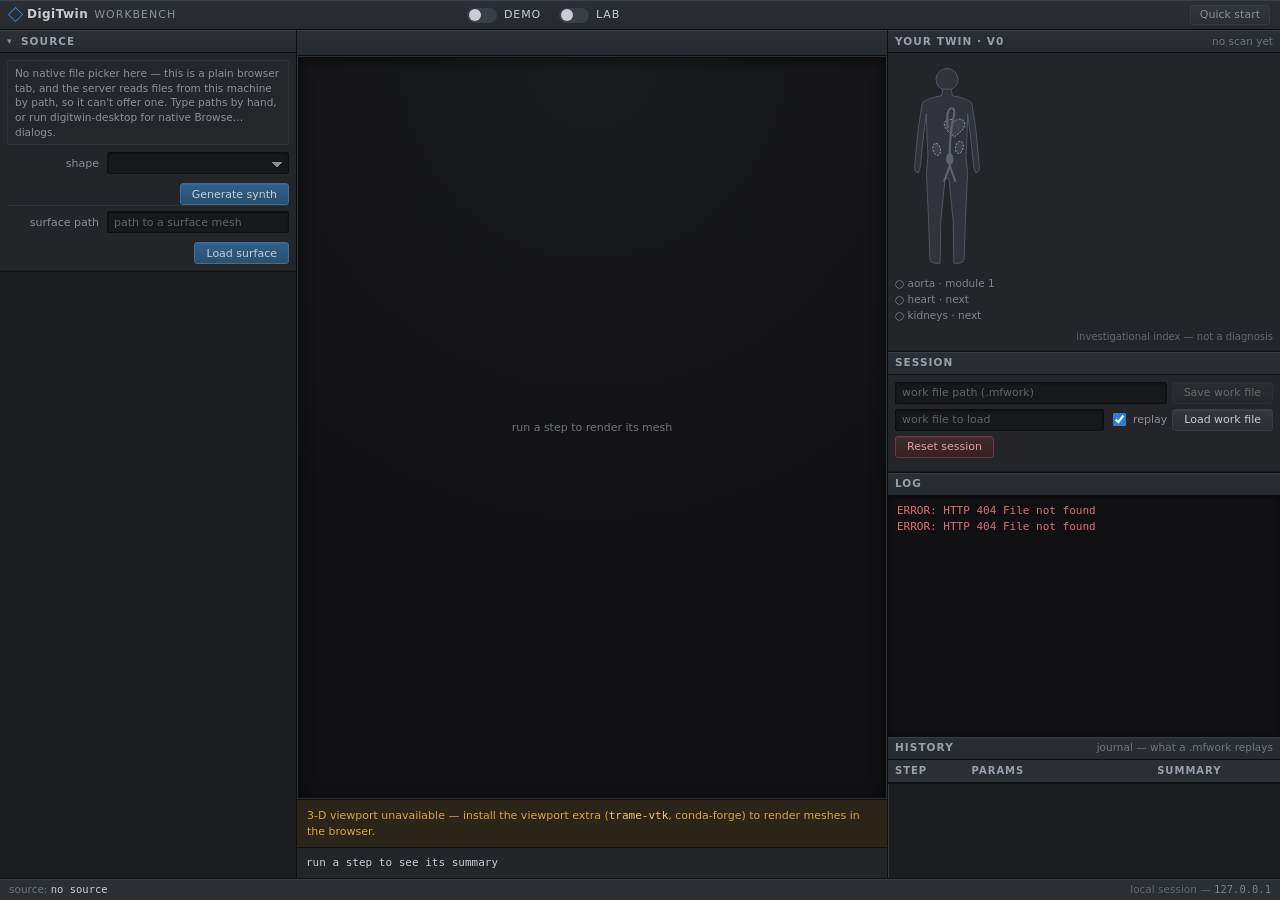
==== commit 8c6752a5: "refactor(web): DigiTwin Workbench; JS, Qt and storage names say digitwin Page title and header "Digi" ====
--- a/src/digitwin/web/static/index.html
+++ b/src/digitwin/web/static/index.html
@@ -3,14 +3,14 @@
   <head>
     <meta charset="utf-8" />
     <meta name="viewport" content="width=device-width, initial-scale=1" />
-    <title>meshforge web — Workbench</title>
+    <title>DigiTwin Workbench</title>
     <link rel="stylesheet" href="styles.css" />
   </head>
   <body>
     <header id="topbar">
-      <h1>meshforge <span class="sub">Workbench</span></h1>
+      <h1>DigiTwin <span class="sub">Workbench</span></h1>
       <!-- Demo mode (presentation layout): fewer panels, result reveal, the
-           patient atlas. URL ?demo=1 or localStorage meshforge.demo; off = the
+           patient atlas. URL ?demo=1 or localStorage digitwin.demo; off = the
            Workbench as it is. app.js owns the behaviour; styles.css the layout. -->
       <div class="mode-switches">
       <label id="demo-switch" class="demo-switch" title="presentation layout: load, contour &amp; mesh, simulate; results reveal as they land; the patient atlas above the twin">
@@ -21,7 +21,7 @@
       <!-- Lab mode (D115): Demo's six steps and viewport (the aorta outlined,
            the heart as a ghost beside it, through CFD) without the right-hand
            pane (no atlas, no twin, no whole-body view), plus an Upload scan
-           button above the steps. URL ?lab=1 or localStorage meshforge.lab;
+           button above the steps. URL ?lab=1 or localStorage digitwin.lab;
            Demo and Lab are never both on. -->
       <label id="lab-switch" class="demo-switch lab-switch" title="lab: Demo's six steps without the right-hand pane, plus Upload scan for a CT from this computer">
         <input type="checkbox" id="lab-toggle" />
@@ -206,7 +206,7 @@
          PATIENT's side (right = the viewer's left, as on a scan). Every study
          row comes from GET /atlas — the scans the session really loaded, no
          priors, no other patients, no dates. The region ids and names are
-         meshforge.atlas.REGIONS; the asset test pins the two. -->
+         digitwin.atlas.REGIONS; the asset test pins the two. -->
     <template id="atlas-svg">
       <section id="atlas-panel" class="dock-panel atlas" data-modality="All" aria-label="patient atlas">
         <h2 class="panel-title">patient atlas <span id="atlas-patient" class="muted">no patient loaded</span></h2>
--- a/src/digitwin/web/static/styles.css
+++ b/src/digitwin/web/static/styles.css
@@ -1,4 +1,4 @@
-/* meshforge Workbench — desktop-tool chrome.
+/* DigiTwin Workbench — desktop-tool chrome.
    Plain CSS, no framework/build step, no external font/asset (the page stays
    127.0.0.1-only and self-contained; test_help_affordance_is_static_and_local
    asserts no http/https anywhere in the served page).
@@ -500,7 +500,7 @@
 
 /* ===== Demo mode (D108): presentation layout ================================
    body.demo is set by the Demo switch in the top bar (app.js; URL ?demo=1 or
-   localStorage meshforge.demo). Off = every rule below is inert. */
+   localStorage digitwin.demo). Off = every rule below is inert. */
 .demo-switch {
   margin: 0 auto;                 /* centred between the title and Quick start */
   display: inline-flex; align-items: center; gap: 7px; cursor: pointer;
@@ -646,7 +646,7 @@
 
 /* ===== Lab mode (D115): Demo without the whole-body pane ===================
    body.lab is set by the Lab switch beside Demo (app.js; URL ?lab=1 or
-   localStorage meshforge.lab); Demo and Lab are never both on. The left pane
+   localStorage digitwin.lab); Demo and Lab are never both on. The left pane
    shows the Upload scan card above Demo's own six tabs (the same panels,
    tagged data-demo by app.js, drawn by the rules above); the right-hand pane
    (the atlas, the twin, the session, the log) is gone and the viewport takes
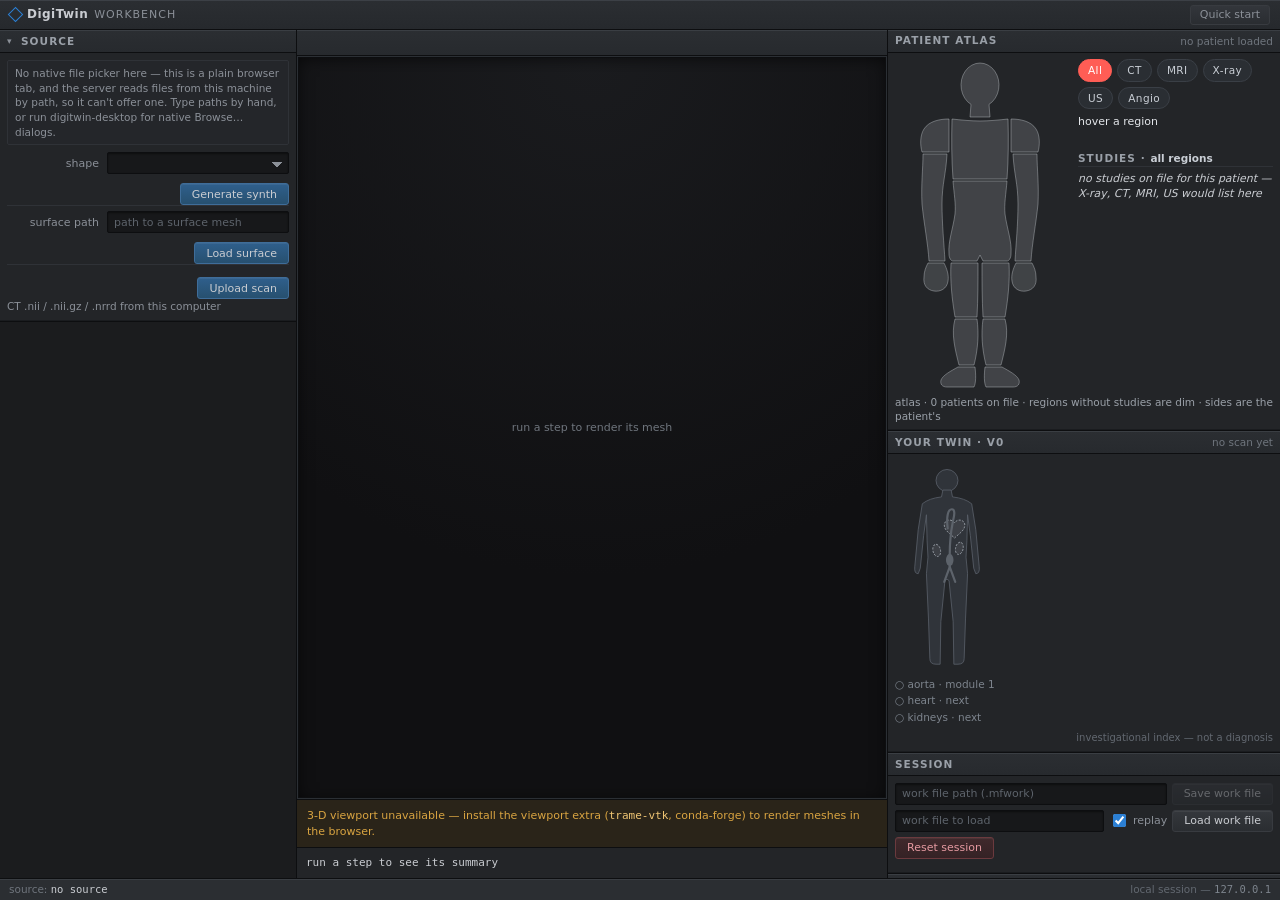
==== commit 59e9ff56: "feat(web): Demo and Lab modes out; atlas, stress/flow switch, Upload scan and running line always on" ====
--- a/src/digitwin/web/static/index.html
+++ b/src/digitwin/web/static/index.html
@@ -9,26 +9,6 @@
   <body>
     <header id="topbar">
       <h1>DigiTwin <span class="sub">Workbench</span></h1>
-      <!-- Demo mode (presentation layout): fewer panels, result reveal, the
-           patient atlas. URL ?demo=1 or localStorage digitwin.demo; off = the
-           Workbench as it is. app.js owns the behaviour; styles.css the layout. -->
-      <div class="mode-switches">
-      <label id="demo-switch" class="demo-switch" title="presentation layout: load, contour &amp; mesh, simulate; results reveal as they land; the patient atlas above the twin">
-        <input type="checkbox" id="demo-toggle" />
-        <span class="demo-switch-track" aria-hidden="true"></span>
-        <span class="demo-switch-label">Demo</span>
-      </label>
-      <!-- Lab mode (D115): Demo's six steps and viewport (the aorta outlined,
-           the heart as a ghost beside it, through CFD) without the right-hand
-           pane (no atlas, no twin, no whole-body view), plus an Upload scan
-           button above the steps. URL ?lab=1 or localStorage digitwin.lab;
-           Demo and Lab are never both on. -->
-      <label id="lab-switch" class="demo-switch lab-switch" title="lab: Demo's six steps without the right-hand pane, plus Upload scan for a CT from this computer">
-        <input type="checkbox" id="lab-toggle" />
-        <span class="demo-switch-track" aria-hidden="true"></span>
-        <span class="demo-switch-label">Lab</span>
-      </label>
-      </div>
       <!-- Static, offline quick-start. No links, no fetch, no external
            navigation (the app is 127.0.0.1-only and self-contained). -->
       <details id="help" class="help">
@@ -67,23 +47,15 @@
             <input type="text" id="load-path" placeholder="path to a surface mesh" />
           </label>
           <button type="button" id="btn-load" class="run">Load surface</button>
+          <hr />
+          <!-- Upload scan (D115): the CT's bytes go to POST /upload/scan (a
+               read-only temp copy on the server) and the copy's path fills
+               Load scan's path knob; Load scan is the next click. -->
+          <button type="button" id="btn-upload-scan" class="run" title="choose a CT file (.nii, .nii.gz or .nrrd) on this computer">Upload scan</button>
+          <input type="file" id="upload-scan-input" accept=".nii,.nii.gz,.gz,.nrrd" hidden />
+          <p id="upload-status" class="upload-status">CT .nii / .nii.gz / .nrrd from this computer</p>
+          <p id="upload-error" class="panel-error" hidden></p>
         </details>
-        <!-- Lab mode only (D115): the extra button above Demo's six tabs.
-             The CT's bytes go to POST /upload/scan (a read-only temp copy on
-             the server) and the copy's path fills Load scan's path knob;
-             Load scan (tab 1) is the next click. Hidden unless body.lab. -->
-        <div id="lab-upload" class="lab-upload" data-demo-state="waiting">
-          <button type="button" id="btn-upload-scan" class="lab-upload-btn" title="choose a CT file (.nii, .nii.gz or .nrrd) on this computer">
-            <span class="demo-tab">
-              <span class="demo-num" aria-hidden="true">↑</span>
-              <span class="demo-title">Upload scan</span>
-              <span class="demo-hint" id="lab-upload-hint">CT .nii / .nii.gz / .nrrd from this computer</span>
-              <span class="demo-mark" aria-hidden="true"></span>
-            </span>
-          </button>
-          <input type="file" id="upload-scan-input" accept=".nii,.nii.gz,.gz,.nrrd" hidden />
-          <p id="upload-error" class="panel-error" hidden></p>
-        </div>
         <div id="step-panels"><!-- generated from GET /schema --></div>
       </section>
 
@@ -111,8 +83,9 @@
               <input type="checkbox" id="vp-fit" checked />
               <span>fit colours</span>
             </label>
-            <!-- Demo mode only (D112): switch the view between the wall-stress
-                 result and the CFD result the session holds; nothing computed. -->
+            <!-- Layer switch (D112): switch the view between the wall-stress
+                 result and the CFD result the session holds (shown once it
+                 holds both); nothing computed. -->
             <div class="vp-ctl vp-layer" id="vp-layer-ctl" hidden role="group" aria-label="shown result">
               <button type="button" class="vp-layer-btn" data-layer="stress" aria-pressed="false" title="the finite-element wall stress">wall stress</button>
               <button type="button" class="vp-layer-btn" data-layer="cfd" aria-pressed="false" title="the blood-flow (CFD) result">blood flow</button>
@@ -127,9 +100,8 @@
           <div id="vtk-canvas" class="vtk-canvas">
             <p id="vp-empty" class="viewport-note">run a step to render its mesh</p>
           </div>
-          <!-- Demo mode only: the running step with its elapsed seconds (from
-               GET /state `running`). A NEW result is drawn in from the top down
-               by viewport.js itself (D112). -->
+          <!-- The running step with its elapsed seconds (from GET /state
+               `running`). -->
           <div id="vp-busy" class="vp-busy" hidden aria-live="polite"></div>
           <div id="vp-anim" class="vp-anim" hidden>
             <button type="button" id="vp-play" class="run" title="play / pause">▶</button>
@@ -199,9 +171,8 @@
     </main>
 
 
-    <!-- Demo mode: the patient atlas (D108 addendum 6). An inert template;
-         app.js clones it above the twin panel while Demo is on and removes it
-         when off. One patient record, every study filed by body region and
+    <!-- The patient atlas (D108 addendum 6). An inert template; app.js clones
+         it above the twin panel when the page starts. One patient record, every study filed by body region and
          modality: the body map is 15 regions, each its own path, filed by the
          PATIENT's side (right = the viewer's left, as on a scan). Every study
          row comes from GET /atlas — the scans the session really loaded, no
--- a/src/digitwin/web/static/styles.css
+++ b/src/digitwin/web/static/styles.css
@@ -498,70 +498,11 @@
 .slot.next { opacity: .75; }
 .twin-foot { margin: 4px var(--pad) 0; color: #626870; font-size: 10px; text-align: right; }
 
-/* ===== Demo mode (D108): presentation layout ================================
-   body.demo is set by the Demo switch in the top bar (app.js; URL ?demo=1 or
-   localStorage digitwin.demo). Off = every rule below is inert. */
-.demo-switch {
-  margin: 0 auto;                 /* centred between the title and Quick start */
-  display: inline-flex; align-items: center; gap: 7px; cursor: pointer;
-  font-size: 11px; letter-spacing: .08em; text-transform: uppercase; color: #c9ced5;
-}
-.demo-switch input { position: absolute; opacity: 0; width: 0; height: 0; }
-.demo-switch-track {
-  width: 30px; height: 16px; border-radius: 8px; background: #3a3f46; position: relative;
-  box-shadow: inset 0 1px 0 #2a2e33; transition: background .15s;
-}
-.demo-switch-track::after {
-  content: ""; position: absolute; top: 2px; left: 2px; width: 12px; height: 12px;
-  border-radius: 6px; background: #c9ced5; transition: left .15s, background .15s;
-}
-.demo-switch input:checked + .demo-switch-track { background: #ff5d55; }
-.demo-switch input:checked + .demo-switch-track::after { left: 16px; background: #fff; }
-.demo-switch input:focus-visible + .demo-switch-track { outline: 2px solid #ff5d55; outline-offset: 2px; }
-
-/* the tabs: only the AAA path's steps stay, each summary bar showing its tab
-   (number · title · hint · state mark) in place of the step's name. The tab
-   exists only under body.demo; off, the step's own name shows as before. */
-.demo-tab { display: none; }
-body.demo #help { display: none; }
-body.demo #source-box { display: none; }
-body.demo #step-panels > details.step-box { display: none; }
-body.demo #step-panels > details.step-box[data-demo="1"] { display: block; }
-body.demo #step-panels > details.step-box[data-demo="1"] > summary .step-name { display: none; }
-body.demo #history-panel { display: none; }
-body.demo #step-panels > details.step-box[data-demo="1"] > summary {
-  height: auto; min-height: 23px; padding: 7px var(--pad) 7px 10px;
-  text-transform: none; letter-spacing: .02em; font-size: 12.5px;
-}
-body.demo .demo-tab {
-  display: grid; flex: 1 1 auto; align-items: center; column-gap: 9px; row-gap: 1px;
-  grid-template-columns: 22px 1fr 14px;
-  grid-template-areas: "num title mark" "num hint mark";
-}
-.demo-num {
-  grid-area: num; width: 22px; height: 22px; border-radius: 11px;
-  display: inline-flex; align-items: center; justify-content: center;
-  background: #2f3338; color: #c9ced5; font: 700 11px/1 var(--ui); letter-spacing: 0;
-  transition: background .2s, color .2s;
-}
-.demo-title { grid-area: title; font-weight: 600; color: #e3e6ea; }
-.demo-hint { grid-area: hint; font: 400 10.5px/1.25 var(--ui); letter-spacing: 0; color: #9aa0a8; }
-.demo-mark { grid-area: mark; width: 14px; height: 14px; display: inline-flex; align-items: center; justify-content: center; }
-.demo-mark::before { content: ""; width: 8px; height: 8px; border-radius: 4px; background: #3a3f46; }
-details.step-box[data-demo-state="running"] .demo-num { background: #ff5d55; color: #fff; }
-details.step-box[data-demo-state="running"] .demo-mark::before { background: #ff5d55; animation: vp-pulse 1s ease-in-out infinite; }
-details.step-box[data-demo-state="failed"] .demo-num { background: #7a2b27; color: #ffd9d6; }
-details.step-box[data-demo-state="failed"] .demo-mark::before { content: "✕"; width: auto; height: auto; border-radius: 0; background: none; color: #ff5d55; font: 700 12px/1 var(--ui); }
-details.step-box[data-demo-state="done"] .demo-num { background: #2f8f5b; color: #fff; }
-details.step-box[data-demo-state="done"] .demo-mark::before { content: "✓"; width: auto; height: auto; border-radius: 0; background: none; color: #5fd08a; font: 700 12px/1 var(--ui); }
-
-/* the result reveal is geometric now (D112, viewport.js): a new artifact is
-   drawn in from the top down, cell by cell; no cover over the canvas */
+/* positions the running-step line over the canvas */
 .viewport-slot { position: relative; }
 
-/* layer switch (D112): wall stress | blood flow, Demo (or Lab, D115) only,
-   once the session holds both results. Otherwise the group stays hidden
-   (app.js). */
+/* layer switch (D112): wall stress | blood flow, shown once the session
+   holds both results; otherwise the group stays hidden (app.js). */
 .vp-layer { gap: 0; margin-left: auto; }
 .vp-layer-btn {
   height: 20px; padding: 0 10px; cursor: pointer;
@@ -573,7 +514,6 @@
 .vp-layer-btn.on { background: #ff5d55; border-color: #ff5d55; color: #fff; }
 .vp-layer-btn:disabled { opacity: .45; cursor: default; }
 .vp-layer-btn:focus-visible { outline: 2px solid #ff5d55; outline-offset: 1px; }
-body:not(.demo):not(.lab) #vp-layer-ctl { display: none; }
 
 /* the running step with its elapsed seconds (GET /state `running`) */
 .vp-busy {
@@ -588,7 +528,7 @@
 .vp-busy[hidden] { display: none; }
 @keyframes vp-pulse { 0%, 100% { opacity: .35; } 50% { opacity: 1; } }
 
-/* patient-atlas panel (above the twin; exists only while Demo is on). Two
+/* patient-atlas panel (above the twin card, built when the page starts). Two
    columns: the body map on the left (a bold front-view pictogram, 170 x 330
    px, 15 regions each its own path, filed by the PATIENT's side), the
    modality chips, the hover line and the study list on the right; the
@@ -609,11 +549,11 @@
   transition: fill .12s, stroke .12s;
 }
 .atlas .atlas-region[data-has="1"] { fill: rgba(255, 93, 85, .40); stroke: #ff5d55; }
-body.demo .atlas .atlas-region:hover,
-body.demo .atlas .atlas-region:focus-visible { fill: rgba(201, 204, 209, .50); stroke: #fff; stroke-width: 1.5px; }
-body.demo .atlas .atlas-region[data-has="1"]:hover,
-body.demo .atlas .atlas-region[data-has="1"]:focus-visible { fill: rgba(255, 93, 85, .65); stroke: #fff; stroke-width: 1.5px; }
-body.demo .atlas .atlas-region.selected { stroke: #ff5d55; stroke-width: 2px; }
+.atlas .atlas-region:hover,
+.atlas .atlas-region:focus-visible { fill: rgba(201, 204, 209, .50); stroke: #fff; stroke-width: 1.5px; }
+.atlas .atlas-region[data-has="1"]:hover,
+.atlas .atlas-region[data-has="1"]:focus-visible { fill: rgba(255, 93, 85, .65); stroke: #fff; stroke-width: 1.5px; }
+.atlas .atlas-region.selected { stroke: #ff5d55; stroke-width: 2px; }
 .atlas .atlas-badge circle { fill: #ff5d55; stroke: #1b1c1e; stroke-width: 1px; vector-effect: non-scaling-stroke; pointer-events: none; }
 .atlas .atlas-badge text { fill: #fff; font: 700 9px var(--ui); text-anchor: middle; dominant-baseline: central; pointer-events: none; }
 .atlas .atlas-label rect { fill: rgba(16, 16, 18, .92); stroke: #fff; stroke-width: 1px; vector-effect: non-scaling-stroke; pointer-events: none; }
@@ -644,53 +584,10 @@
 .atlas .atlas-empty { color: #8b9098; font-style: italic; }
 .atlas .atlas-caption { margin: 6px var(--pad) 0; font-size: 10.5px; color: #9aa0a8; line-height: 1.35; }
 
-/* ===== Lab mode (D115): Demo without the whole-body pane ===================
-   body.lab is set by the Lab switch beside Demo (app.js; URL ?lab=1 or
-   localStorage digitwin.lab); Demo and Lab are never both on. The left pane
-   shows the Upload scan card above Demo's own six tabs (the same panels,
-   tagged data-demo by app.js, drawn by the rules above); the right-hand pane
-   (the atlas, the twin, the session, the log) is gone and the viewport takes
-   its width. Off = every rule below is inert (the .mode-switches wrapper only
-   centres the two switches). */
-.mode-switches { margin: 0 auto; display: inline-flex; align-items: center; gap: 18px; }
-body.lab #workbench { grid-template-columns: minmax(268px, 296px) 1fr; }
-body.lab #pane-right { display: none; }
-body.lab #help { display: none; }
-body.lab #source-box { display: none; }
-body.lab #step-panels > details.step-box { display: none; }
-body.lab #step-panels > details.step-box[data-demo="1"] { display: block; }
-body.lab #step-panels > details.step-box[data-demo="1"] > summary .step-name { display: none; }
-body.lab #step-panels > details.step-box[data-demo="1"] > summary {
-  height: auto; min-height: 23px; padding: 7px var(--pad) 7px 10px;
-  text-transform: none; letter-spacing: .02em; font-size: 12.5px;
-}
-body.lab .demo-tab {
-  display: grid; flex: 1 1 auto; align-items: center; column-gap: 9px; row-gap: 1px;
-  grid-template-columns: 22px 1fr 14px;
-  grid-template-areas: "num title mark" "num hint mark";
-}
-/* the Upload scan card: a button drawn as a tab (the summary bar's look, an
-   upload arrow in the number's place so Demo's tabs keep 1-6, a blank where
-   a tab has its chevron), states as the tabs' */
-.lab-upload { display: none; }
-body.lab .lab-upload { display: block; background: var(--panel); border-bottom: 1px solid var(--edge); }
-.lab-upload-btn {
-  width: 100%; margin: 0; cursor: pointer; text-align: left;
-  display: flex; align-items: center; gap: 6px;
-  min-height: 23px; padding: 7px var(--pad) 7px 10px;
-  background: linear-gradient(var(--head), #272a2e);
-  border: 0; box-shadow: inset 0 1px 0 #3a3e43;
-  font: 600 12.5px/1 var(--ui); letter-spacing: .02em; color: var(--ink-head);
-}
-.lab-upload-btn::before { content: ""; display: inline-block; width: 8px; flex: 0 0 auto; }
-.lab-upload .demo-num { font-size: 13px; }
-.lab-upload-btn:hover { background: linear-gradient(#33363b, #2c2f33); }
-.lab-upload-btn:hover .demo-title { color: #fff; }
-.lab-upload-btn:focus-visible { outline: 2px solid #ff5d55; outline-offset: -2px; }
-.lab-upload-btn:disabled { cursor: progress; }
-.lab-upload .demo-hint { overflow: hidden; text-overflow: ellipsis; white-space: nowrap; }
-.lab-upload > .panel-error { margin: 6px var(--pad) 0; }
-#lab-upload[data-demo-state="running"] .demo-num { background: #ff5d55; color: #fff; }
-#lab-upload[data-demo-state="running"] .demo-mark::before { background: #ff5d55; animation: vp-pulse 1s ease-in-out infinite; }
-#lab-upload[data-demo-state="done"] .demo-num { background: #2f8f5b; color: #fff; }
-#lab-upload[data-demo-state="done"] .demo-mark::before { content: "✓"; width: auto; height: auto; border-radius: 0; background: none; color: #5fd08a; font: 700 12px/1 var(--ui); }
+/* Upload scan (D115): the button is a plain `button.run` in the source box
+   (index.html); this is its status line (the accepted formats, the file going
+   up, or the file this page uploaded). */
+.upload-status {
+  clear: both; margin: 4px var(--pad) 0; font-size: 10.5px; color: var(--ink-dim);
+  overflow: hidden; text-overflow: ellipsis; white-space: nowrap;
+}
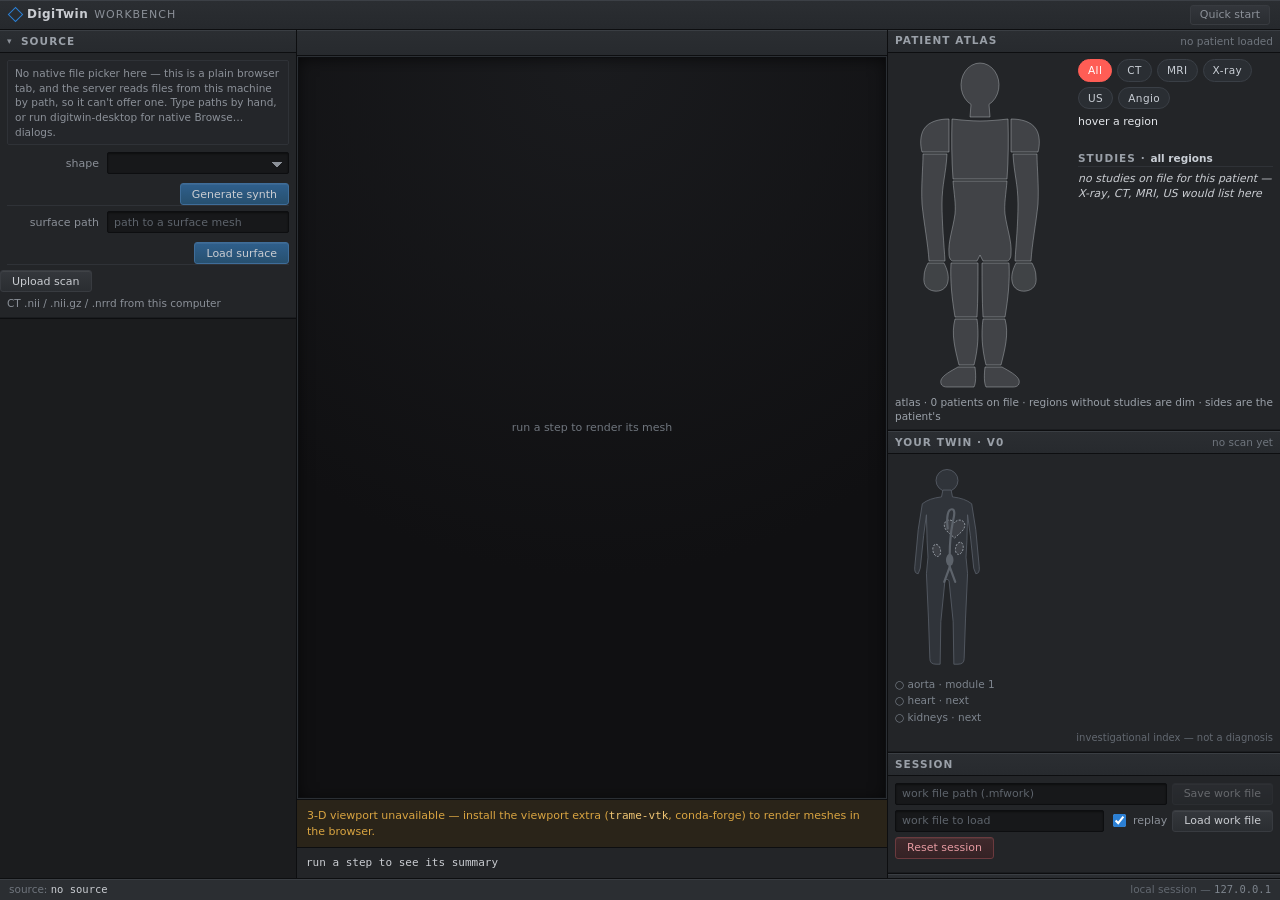
==== commit 6034a663: "fix(web): Upload scan and the source box keep separate error slots Wrap Upload scan in #upload-scan " ====
--- a/src/digitwin/web/static/index.html
+++ b/src/digitwin/web/static/index.html
@@ -47,7 +47,9 @@
             <input type="text" id="load-path" placeholder="path to a surface mesh" />
           </label>
           <button type="button" id="btn-load" class="run">Load surface</button>
+          <p class="panel-error" hidden></p>
           <hr />
+          <div id="upload-scan" class="upload-scan">
           <!-- Upload scan (D115): the CT's bytes go to POST /upload/scan (a
                read-only temp copy on the server) and the copy's path fills
                Load scan's path knob; Load scan is the next click. -->
@@ -55,6 +57,7 @@
           <input type="file" id="upload-scan-input" accept=".nii,.nii.gz,.gz,.nrrd" hidden />
           <p id="upload-status" class="upload-status">CT .nii / .nii.gz / .nrrd from this computer</p>
           <p id="upload-error" class="panel-error" hidden></p>
+          </div>
         </details>
         <div id="step-panels"><!-- generated from GET /schema --></div>
       </section>
